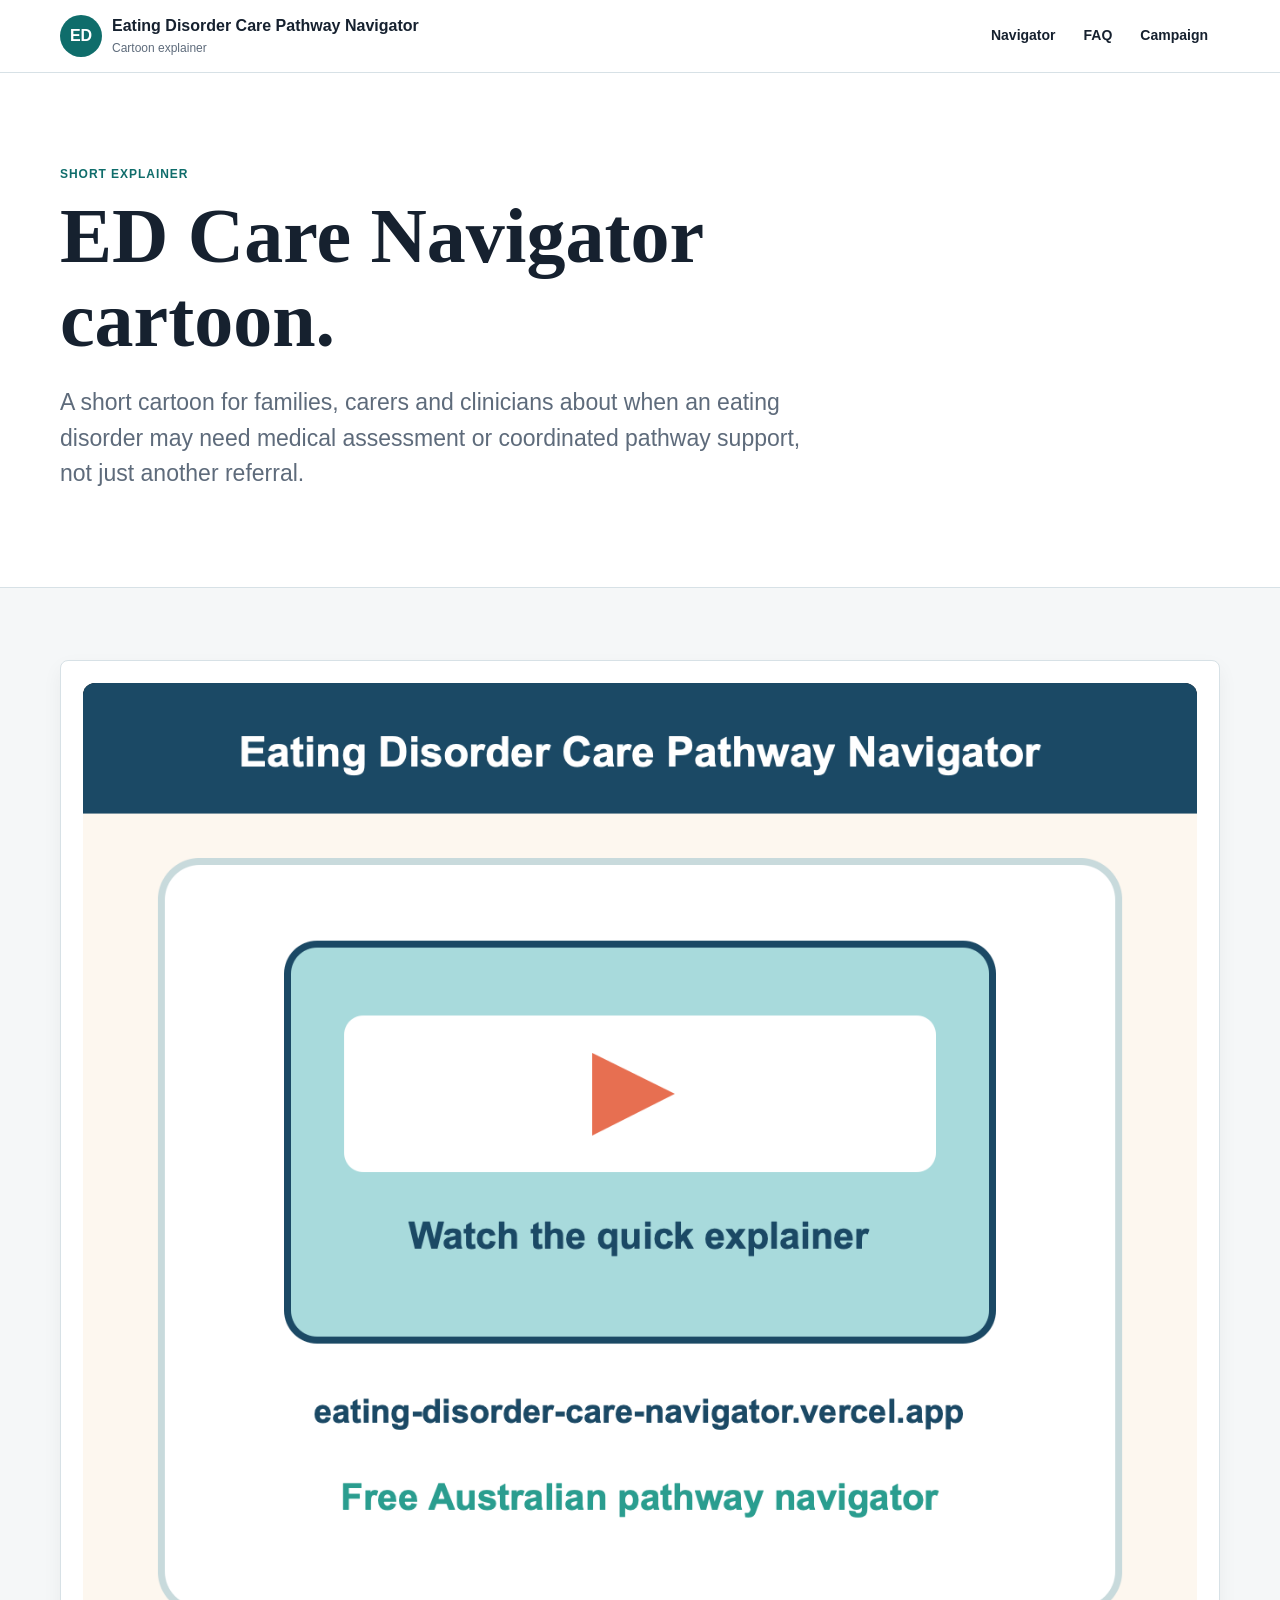
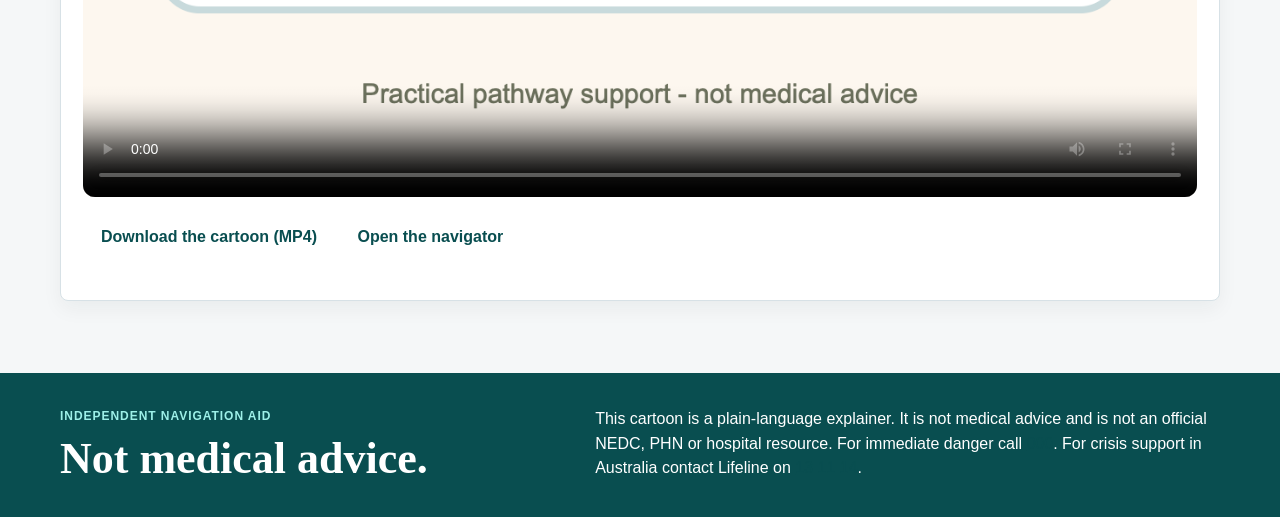
==== cartoon.html @ 129924ca "Add cartoon explainer page" ====
<!doctype html>
<html lang="en-AU">
<head>
  <meta charset="utf-8">
  <meta name="viewport" content="width=device-width, initial-scale=1">
  <title>ED Care Navigator Cartoon | Eating Disorder Care Pathway Navigator</title>
  <meta name="description" content="Short cartoon explaining when eating disorder care may need medical assessment or coordinated pathway support.">
  <link rel="stylesheet" href="styles.css">
  <meta property="og:title" content="ED Care Navigator Cartoon">
  <meta property="og:description" content="Short cartoon explaining when eating disorder care may need medical assessment or coordinated pathway support.">
  <meta property="og:type" content="video.other">
  <meta property="og:image" content="assets/ed-care-navigator-cartoon-thumbnail.png">
  <meta property="og:video" content="assets/ed-care-navigator-cartoon.mp4">
  <meta property="og:video:type" content="video/mp4">
</head>
<body class="campaign-page">
  <a class="skip-link" href="#main">Skip to content</a>
  <header class="site-header">
    <div class="wrap nav-wrap">
      <a class="brand" href="index.html" aria-label="Eating Disorder Care Pathway Navigator home">
        <span class="brand-mark">ED</span>
        <span><strong>Eating Disorder Care Pathway Navigator</strong><small>Cartoon explainer</small></span>
      </a>
      <nav aria-label="Cartoon navigation">
        <a href="index.html">Navigator</a>
        <a href="faq.html">FAQ</a>
        <a href="campaign.html">Campaign</a>
      </nav>
    </div>
  </header>

  <main id="main">
    <section class="section campaign-hero">
      <div class="wrap">
        <p class="eyebrow">Short explainer</p>
        <h1>ED Care Navigator cartoon.</h1>
        <p class="lead">A short cartoon for families, carers and clinicians about when an eating disorder may need medical assessment or coordinated pathway support, not just another referral.</p>
      </div>
    </section>

    <section class="section">
      <div class="wrap">
        <article class="tool">
          <video
            controls
            preload="metadata"
            playsinline
            poster="assets/ed-care-navigator-cartoon-thumbnail.png"
            style="width:100%;height:auto;display:block;border-radius:12px;background:#000;">
            <source src="assets/ed-care-navigator-cartoon.mp4" type="video/mp4">
            Your browser does not support the video tag.
            <a href="assets/ed-care-navigator-cartoon.mp4">Download the cartoon (MP4)</a>.
          </video>
          <p style="margin-top:1rem;">
            <a class="button secondary" href="assets/ed-care-navigator-cartoon.mp4" download>Download the cartoon (MP4)</a>
            <a class="button secondary" href="index.html">Open the navigator</a>
          </p>
        </article>
      </div>
    </section>

    <section class="notice-band">
      <div class="wrap notice-grid">
        <div>
          <p class="eyebrow">Independent navigation aid</p>
          <h2>Not medical advice.</h2>
        </div>
        <div class="notice-list">
          <p>This cartoon is a plain-language explainer. It is not medical advice and is not an official NEDC, PHN or hospital resource. For immediate danger call <a href="tel:000">000</a>. For crisis support in Australia contact Lifeline on <a href="tel:131114">13 11 14</a>.</p>
        </div>
      </div>
    </section>
  </main>
</body>
</html>
---- styles.css ----
:root {
  --ink: #16212f;
  --muted: #5e6b7b;
  --bg: #f5f7f8;
  --panel: #ffffff;
  --line: #d7e1e6;
  --teal: #0f6d6b;
  --teal-dark: #094e50;
  --coral: #b94638;
  --amber: #b7791f;
  --blue: #245c88;
  --soft: #e9f3f1;
  --radius: 8px;
  --shadow: 0 18px 42px rgba(20, 36, 48, 0.12);
}

* { box-sizing: border-box; }

html { scroll-behavior: smooth; }

body {
  margin: 0;
  font-family: -apple-system, BlinkMacSystemFont, "Segoe UI", sans-serif;
  background: var(--bg);
  color: var(--ink);
  line-height: 1.55;
  overflow-x: hidden;
}

a { color: var(--teal-dark); }

.skip-link {
  position: absolute;
  left: 12px;
  top: -48px;
  background: var(--ink);
  color: #fff;
  padding: 10px 12px;
  z-index: 50;
}

.skip-link:focus { top: 12px; }

.wrap {
  width: min(1160px, calc(100% - 32px));
  margin: 0 auto;
}

.site-header {
  position: sticky;
  top: 0;
  z-index: 30;
  background: rgba(255, 255, 255, 0.96);
  border-bottom: 1px solid var(--line);
  backdrop-filter: blur(10px);
}

.nav-wrap {
  min-height: 72px;
  display: flex;
  align-items: center;
  justify-content: space-between;
  gap: 20px;
}

.brand {
  display: inline-flex;
  align-items: center;
  gap: 10px;
  text-decoration: none;
  color: var(--ink);
  min-width: 250px;
}

.brand-mark {
  display: grid;
  place-items: center;
  width: 42px;
  height: 42px;
  border-radius: 50%;
  background: var(--teal);
  color: #fff;
  font-weight: 800;
}

.brand small {
  display: block;
  color: var(--muted);
  font-size: 12px;
}

nav {
  display: flex;
  align-items: center;
  gap: 4px;
  overflow-x: auto;
  white-space: nowrap;
}

nav a {
  text-decoration: none;
  color: var(--ink);
  padding: 10px 12px;
  border-radius: var(--radius);
  font-weight: 650;
  font-size: 14px;
}

nav a:hover { background: var(--soft); }

.hero {
  position: relative;
  min-height: calc(100vh - 72px);
  display: grid;
  align-items: end;
  overflow: hidden;
  color: #fff;
}

.hero-media {
  position: absolute;
  inset: 0;
  background:
    linear-gradient(90deg, rgba(7, 31, 34, 0.94), rgba(7, 31, 34, 0.72), rgba(7, 31, 34, 0.28)),
    url("https://images.unsplash.com/photo-1519494026892-80bbd2d6fd0d?auto=format&fit=crop&w=1800&q=80") center/cover;
}

.hero-grid {
  position: relative;
  display: grid;
  grid-template-columns: minmax(0, 1.2fr) minmax(300px, 0.8fr);
  gap: 24px;
  align-items: end;
  padding: 80px 0 56px;
}

.hero-copy {
  max-width: 760px;
  min-width: 0;
}

.eyebrow {
  margin: 0 0 10px;
  text-transform: uppercase;
  letter-spacing: .08em;
  font-size: 12px;
  font-weight: 850;
  color: var(--teal);
}

.hero .eyebrow { color: #9df0e8; }

h1, h2, h3 { line-height: 1.08; margin: 0; }

h1 {
  font-family: Georgia, "Times New Roman", serif;
  font-size: clamp(42px, 7vw, 78px);
  max-width: 900px;
  overflow-wrap: break-word;
}

h2 {
  font-family: Georgia, "Times New Roman", serif;
  font-size: clamp(28px, 4vw, 44px);
}

h3 { font-size: 20px; }

.lead {
  font-size: clamp(18px, 2.2vw, 23px);
  color: rgba(255, 255, 255, 0.88);
  max-width: 780px;
}

.independence-note {
  max-width: 760px;
  margin: 14px 0 0;
  padding: 12px 14px;
  border: 1px solid rgba(255, 255, 255, 0.34);
  border-radius: var(--radius);
  background: rgba(255, 255, 255, 0.12);
  color: rgba(255, 255, 255, 0.92);
  font-size: 15px;
}

.independence-note strong {
  color: #fff;
}

.risk-note {
  display: grid;
  gap: 12px;
  width: 100%;
  max-width: 720px;
  margin: 4px 0 0;
  padding: 12px 14px;
  background: rgba(255, 255, 255, 0.14);
  border: 1px solid rgba(255, 255, 255, 0.32);
  border-left: 5px solid #ffd166;
  border-radius: var(--radius);
  color: #fff7df;
  font-weight: 750;
}

.risk-note p {
  margin: 0;
}

.risk-note-detail {
  padding-top: 12px;
  border-top: 1px solid rgba(255, 255, 255, 0.44);
}

.risk-note .bmi-button {
  justify-self: start;
}

.entry-points {
  display: grid;
  grid-template-columns: repeat(2, minmax(0, 1fr));
  gap: 12px;
  width: min(760px, 100%);
  margin-top: 20px;
}

.entry-card {
  display: grid;
  gap: 7px;
  min-height: 118px;
  align-content: center;
  padding: 18px;
  border-radius: var(--radius);
  border: 2px solid rgba(255, 255, 255, 0.54);
  background: rgba(255, 255, 255, 0.22);
  color: #fff;
  text-decoration: none;
  box-shadow: 0 12px 28px rgba(0, 0, 0, 0.12);
}

.entry-card:hover,
.entry-card:focus-visible {
  background: rgba(255, 255, 255, 0.24);
  outline: 2px solid #9df0e8;
  outline-offset: 2px;
}

.entry-card span {
  color: rgba(255, 255, 255, 0.82);
  font-size: 14px;
  font-weight: 750;
}

.entry-card strong {
  font-size: 20px;
  line-height: 1.12;
}

.entry-card.personal {
  border-color: #ffd166;
  background: rgba(183, 121, 31, 0.54);
  box-shadow: 0 14px 34px rgba(80, 42, 8, 0.24);
}

.entry-card.clinical {
  border-color: #9df0e8;
  background: rgba(15, 109, 107, 0.42);
}

.entry-card::after {
  content: "Choose";
  justify-self: start;
  margin-top: 4px;
  padding: 5px 9px;
  border-radius: 999px;
  background: rgba(255, 255, 255, 0.18);
  color: rgba(255, 255, 255, 0.9);
  font-size: 12px;
  font-weight: 900;
  text-transform: uppercase;
  letter-spacing: .04em;
}

.hero-actions {
  display: flex;
  flex-wrap: wrap;
  gap: 12px;
  margin-top: 28px;
}

.button, button {
  min-height: 46px;
  display: inline-flex;
  align-items: center;
  justify-content: center;
  border: 0;
  border-radius: var(--radius);
  padding: 12px 18px;
  text-decoration: none;
  font: inherit;
  font-weight: 800;
  cursor: pointer;
}

.button.danger { background: var(--coral); color: #fff; }
.button.secondary { background: #fff; color: var(--teal-dark); }
.button.coordinator-button { background: var(--blue); color: #fff; }

.triage-panel {
  background: rgba(255, 255, 255, 0.96);
  color: var(--ink);
  border-radius: var(--radius);
  box-shadow: var(--shadow);
  padding: 24px;
  border-top: 5px solid var(--coral);
  min-width: 0;
}

.triage-panel h2 { font-size: 30px; }
.triage-panel .small { font-size: 14px; color: var(--muted); }

.notice-band {
  background: var(--teal-dark);
  color: #fff;
  padding: 34px 0;
}

.notice-grid {
  display: grid;
  grid-template-columns: .9fr 1.1fr;
  gap: 24px;
  align-items: start;
}

.notice-band .eyebrow { color: #9df0e8; }
.notice-list { display: grid; gap: 12px; }
.notice-list p { margin: 0; }

.section { padding: 72px 0; }
.section.alt { background: #fff; }

.campaign-page .campaign-hero {
  background: var(--panel);
  border-bottom: 1px solid var(--line);
  padding-top: 92px;
}

.campaign-page .campaign-hero h1 {
  color: var(--ink);
  max-width: 780px;
}

.campaign-page .campaign-hero .lead {
  color: var(--muted);
  max-width: 760px;
}

.summary-strip {
  display: grid;
  grid-template-columns: repeat(4, minmax(0, 1fr));
  gap: 10px;
  margin-top: 28px;
}

.summary-strip span {
  display: block;
  min-height: 54px;
  padding: 14px;
  border: 1px solid var(--line);
  border-radius: var(--radius);
  background: var(--soft);
  color: var(--teal-dark);
  font-weight: 800;
}

.two-column {
  display: grid;
  grid-template-columns: repeat(2, minmax(0, 1fr));
  gap: 18px;
  align-items: start;
}

.cards.three {
  grid-template-columns: repeat(3, minmax(0, 1fr));
}

.timeline-grid {
  display: grid;
  grid-template-columns: repeat(2, minmax(0, 1fr));
  gap: 18px;
}

.copy-block p {
  margin: 12px 0;
}

.faq-list {
  display: grid;
  gap: 18px;
}

.flyer-page {
  background: #e7edf0;
  padding: 22px;
}

.flyer-sheet {
  display: grid;
  grid-template-columns: minmax(0, 1fr) 280px;
  gap: 28px;
  width: min(960px, 100%);
  min-height: calc(100vh - 44px);
  margin: 0 auto;
  padding: 44px;
  background: #fff;
  border: 1px solid var(--line);
  box-shadow: var(--shadow);
}

.flyer-copy h1 {
  color: var(--ink);
  font-size: clamp(34px, 5vw, 56px);
}

.flyer-copy p,
.flyer-copy li {
  font-size: 20px;
}

.flyer-qr {
  align-self: start;
  display: grid;
  justify-items: center;
  gap: 12px;
  padding: 22px;
  border: 1px solid var(--line);
  border-radius: var(--radius);
  background: var(--soft);
  text-align: center;
}

.flyer-qr img {
  width: 220px;
  height: 220px;
  background: #fff;
  padding: 8px;
  border: 1px solid var(--line);
}

.flyer-qr p,
.flyer-qr strong {
  margin: 0;
  overflow-wrap: anywhere;
}

.flyer-qr .small {
  font-size: 13px;
}

blockquote {
  margin: 18px 0 0;
  padding: 16px 18px;
  border-left: 4px solid var(--teal);
  background: var(--soft);
  color: var(--teal-dark);
  font-family: Georgia, "Times New Roman", serif;
  font-size: 22px;
  line-height: 1.25;
}

.section-head {
  max-width: 760px;
  margin-bottom: 28px;
}

.section-head p:not(.eyebrow) { color: var(--muted); font-size: 17px; }

.tabbed-care {
  background: var(--bg);
}

.care-tabs {
  display: grid;
  grid-template-columns: repeat(2, minmax(0, 1fr));
  gap: 14px;
  margin: 0 0 34px;
  padding: 10px;
  background: #e6eeee;
  border: 1px solid var(--line);
  border-radius: calc(var(--radius) + 6px);
}

.tab-button {
  display: grid;
  grid-template-columns: auto minmax(0, 1fr);
  gap: 3px 10px;
  min-height: 132px;
  justify-content: flex-start;
  align-items: start;
  border: 2px solid var(--line);
  background: #eef4f5;
  color: var(--muted);
  text-align: left;
  box-shadow: 0 8px 20px rgba(20, 36, 48, 0.05);
  position: relative;
  opacity: .82;
  padding: 18px 82px 18px 18px;
}

.tab-button > span {
  grid-row: span 2;
  align-self: start;
  padding: 4px 7px;
  border-radius: 999px;
  background: #fff;
  color: var(--teal-dark);
  font-size: 12px;
  font-weight: 900;
  text-transform: uppercase;
  letter-spacing: .04em;
}

.tab-button > strong {
  color: var(--ink);
  font-size: clamp(18px, 3.8vw, 24px);
  line-height: 1.15;
}

.tab-button > small {
  color: var(--muted);
  font-size: 13px;
  line-height: 1.25;
}

.tab-button:hover,
.tab-button:focus-visible {
  border-color: var(--teal);
  background: var(--soft);
  outline: none;
}

.tab-button[aria-selected="true"] {
  border-color: var(--teal);
  background: var(--teal);
  color: #fff;
  box-shadow: var(--shadow);
  opacity: 1;
}

.tab-button[aria-selected="true"] > span {
  background: rgba(255, 255, 255, 0.18);
  color: #fff;
}

.tab-button[aria-selected="true"] > strong,
.tab-button[aria-selected="true"] > small {
  color: #fff;
}

.tab-button[aria-selected="true"]::after {
  content: "Active";
  position: absolute;
  top: 12px;
  right: 12px;
  padding: 4px 8px;
  border-radius: 999px;
  background: rgba(255, 255, 255, 0.18);
  color: #fff;
  font-size: 12px;
  font-weight: 900;
  text-transform: uppercase;
  letter-spacing: .04em;
}

.tab-panel[hidden] {
  display: none;
}

.tab-section {
  padding: 0 0 44px;
}

.tab-section + .tab-section {
  padding-top: 8px;
}

.tab-section:last-child {
  padding-bottom: 0;
}

.tab-section.alt {
  background: transparent;
}

.people-guidance {
  grid-template-columns: minmax(0, 1fr);
}

.selector {
  display: grid;
  gap: 8px;
  max-width: 520px;
  margin-bottom: 18px;
}

.selector label { font-weight: 800; }

select {
  min-height: 48px;
  border-radius: var(--radius);
  border: 1px solid var(--line);
  padding: 0 14px;
  font: inherit;
  background: #fff;
  color: var(--ink);
}

.pathway-card {
  background: var(--panel);
  border: 1px solid var(--line);
  border-left: 5px solid var(--teal);
  border-radius: var(--radius);
  padding: 22px;
  margin-bottom: 24px;
}

.selected-coordinators {
  display: grid;
  gap: 8px;
  margin: 14px 0 16px;
  padding: 14px 16px;
  background: var(--soft);
  border-radius: var(--radius);
}

.selected-coordinators p {
  margin: 0;
  color: var(--teal-dark);
  font-weight: 900;
}

.selected-coordinators ul {
  display: grid;
  gap: 6px;
  margin: 0;
  padding: 0;
  list-style: none;
}

.selected-coordinators li {
  display: flex;
  flex-wrap: wrap;
  gap: 6px;
  align-items: baseline;
}

.selected-coordinators span {
  color: var(--muted);
}

.cards {
  display: grid;
  grid-template-columns: repeat(2, minmax(0, 1fr));
  gap: 16px;
}

.cards.four {
  grid-template-columns: repeat(4, minmax(0, 1fr));
}

.card, .region, .tool {
  background: var(--panel);
  border: 1px solid var(--line);
  border-radius: var(--radius);
  padding: 22px;
  box-shadow: 0 8px 20px rgba(20, 36, 48, 0.05);
}

.professional-steps {
  padding-bottom: 30px;
}

.step-cards .card {
  border-top: 4px solid var(--teal);
}

.step {
  display: grid;
  place-items: center;
  width: 34px;
  height: 34px;
  border-radius: 50%;
  background: var(--soft);
  color: var(--teal-dark);
  font-weight: 900;
  margin-bottom: 16px;
}

.split {
  display: grid;
  grid-template-columns: .82fr 1.18fr;
  gap: 30px;
}

.checklist {
  display: grid;
  gap: 10px;
}

.checklist label {
  display: grid;
  grid-template-columns: 24px 1fr;
  gap: 10px;
  align-items: start;
  background: var(--bg);
  border: 1px solid var(--line);
  border-radius: var(--radius);
  padding: 14px;
}

input[type="checkbox"] {
  width: 18px;
  height: 18px;
  margin-top: 4px;
  accent-color: var(--teal);
}

.tools-grid {
  display: grid;
  grid-template-columns: minmax(0, 1.05fr) minmax(300px, .95fr);
  gap: 18px;
}

.tool.soft { background: var(--soft); }

.copy-button {
  background: var(--teal);
  color: #fff;
  margin: 12px 0;
}

pre {
  margin: 0;
  overflow-x: auto;
  white-space: pre-wrap;
  background: #102a34;
  color: #e8fffb;
  padding: 16px;
  border-radius: var(--radius);
  font-size: 14px;
}

.region-list {
  grid-template-columns: repeat(4, minmax(0, 1fr));
}

.coordinator-list {
  grid-template-columns: repeat(3, minmax(0, 1fr));
}

.contact-meta {
  color: var(--muted);
  font-weight: 700;
  margin: -8px 0 18px;
}

.contact-region {
  margin: 0 0 10px;
  color: var(--teal);
  font-weight: 900;
  text-transform: uppercase;
  font-size: 12px;
  letter-spacing: .06em;
}

.contact-role {
  margin: 8px 0 0;
  color: var(--muted);
  font-weight: 750;
}

.contact-links {
  display: grid;
  gap: 6px;
  margin: 14px 0;
  overflow-wrap: anywhere;
}

.contact-notes,
.contact-source {
  color: var(--muted);
  font-size: 14px;
}

.region a, .source-list a {
  font-weight: 800;
}

.source-list {
  display: grid;
  grid-template-columns: repeat(2, minmax(0, 1fr));
  gap: 12px;
}

.source-list a {
  background: #fff;
  border: 1px solid var(--line);
  border-radius: var(--radius);
  padding: 16px;
  text-decoration: none;
}

.site-footer {
  background: var(--ink);
  color: #fff;
  padding: 32px 0;
}

.site-footer a { color: #9df0e8; }

.footer-grid {
  display: grid;
  grid-template-columns: 1fr 1fr;
  gap: 20px;
}

@media (max-width: 980px) {
  .hero-grid,
  .notice-grid,
  .two-column,
  .split,
  .tools-grid,
  .footer-grid {
    grid-template-columns: 1fr;
  }

  .cards.four,
  .cards.three,
  .timeline-grid,
  .summary-strip,
  .flyer-sheet,
  .region-list,
  .coordinator-list {
    grid-template-columns: repeat(2, minmax(0, 1fr));
  }
}

@media (max-width: 720px) {
  .wrap { width: min(calc(100% - 24px), 1160px); }
  .hero-copy,
  .hero-copy .lead,
  .risk-note,
  .triage-panel {
    max-width: 100%;
  }
  .nav-wrap { align-items: flex-start; flex-direction: column; padding: 12px 0; }
  .brand { min-width: 0; }
  nav {
    width: 100%;
    padding-bottom: 2px;
    flex-wrap: wrap;
    white-space: normal;
  }
  nav a { padding: 8px 10px; }
  .hero { min-height: auto; }
  .hero-grid { padding: 58px 0 28px; }
  h1 { font-size: 38px; }
  .lead { font-size: 17px; }
  .entry-points { grid-template-columns: 1fr; }
  .entry-card {
    min-height: 128px;
    padding: 20px;
    border-color: rgba(255, 255, 255, 0.58);
    background: rgba(255, 255, 255, 0.2);
  }
  .entry-card span { font-size: 15px; }
  .entry-card strong { font-size: 22px; }
  .hero-actions .button { flex: 1 1 100%; }
  .triage-panel { padding: 18px; }
  .section { padding: 48px 0; }
  .care-tabs { grid-template-columns: 1fr; }
  .tab-button {
    min-height: 64px;
    padding: 14px 78px 14px 16px;
  }
  .cards,
  .cards.four,
  .cards.three,
  .timeline-grid,
  .summary-strip,
  .flyer-sheet,
  .region-list,
  .coordinator-list,
  .source-list {
    grid-template-columns: 1fr;
  }

  .flyer-page {
    padding: 0;
  }

  .flyer-sheet {
    min-height: 100vh;
    padding: 24px;
  }
}

@media print {
  .flyer-page {
    background: #fff;
    padding: 0;
  }

  .flyer-sheet {
    width: 100%;
    min-height: auto;
    box-shadow: none;
    border: 0;
  }
}
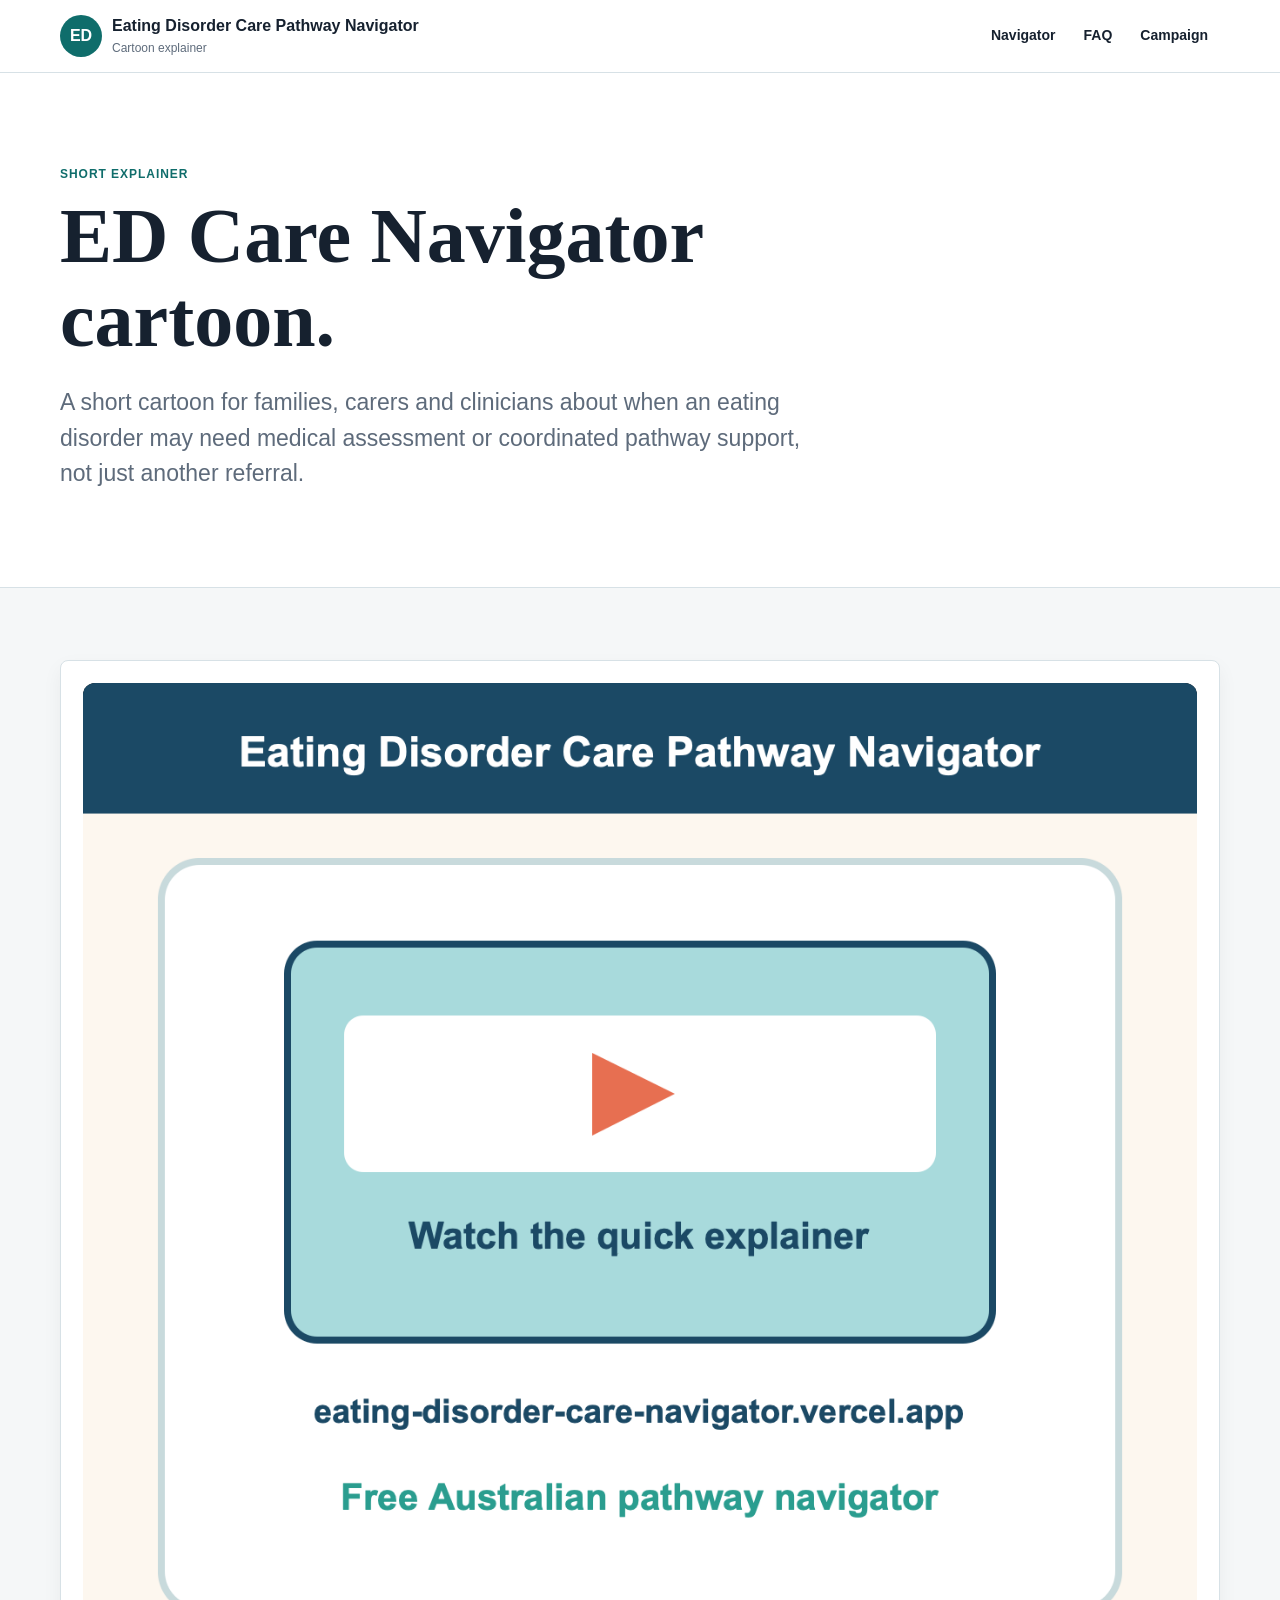
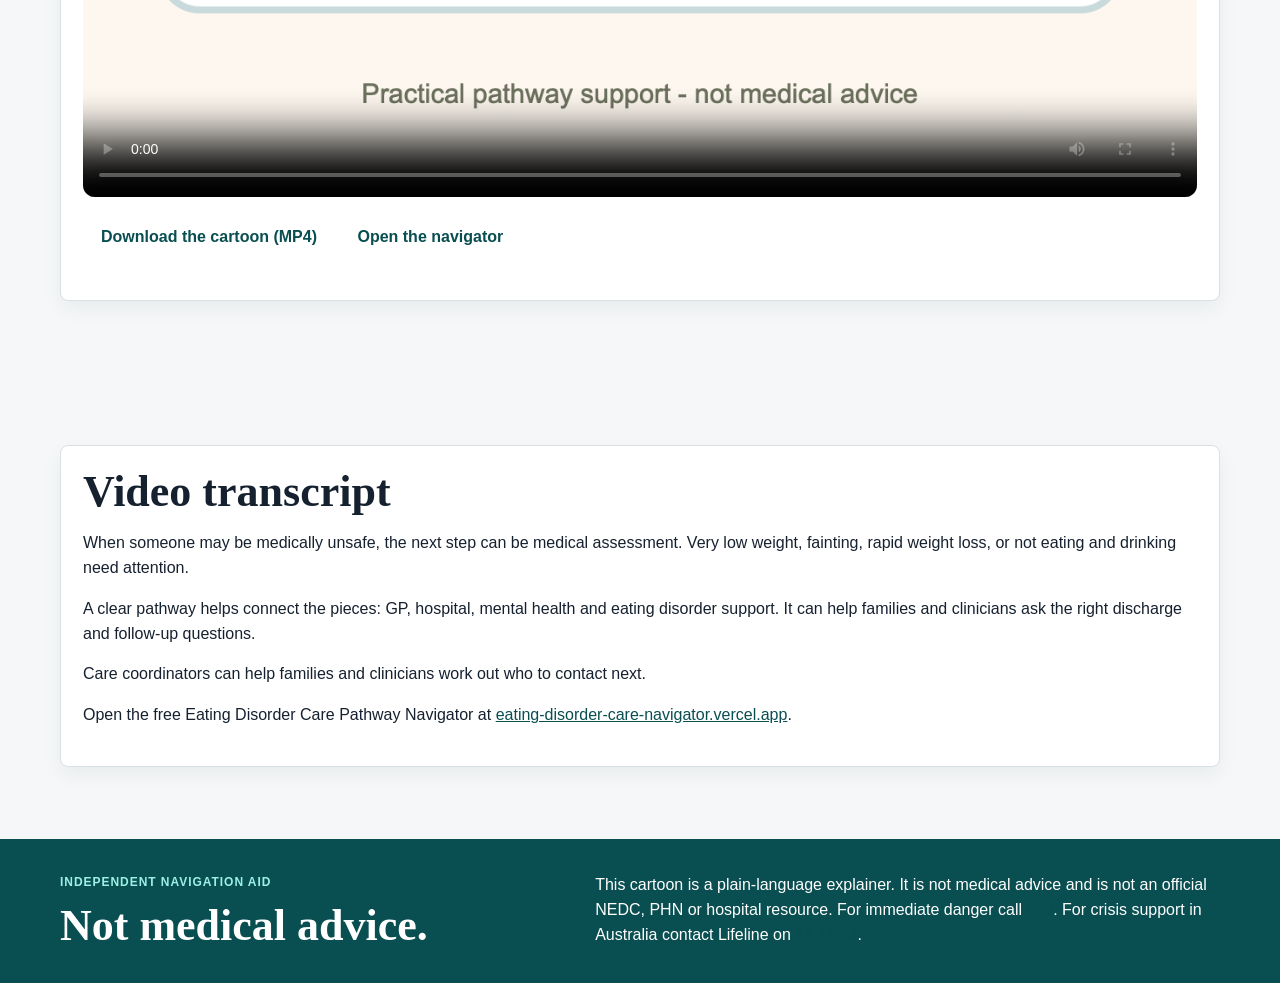
==== commit 3cb6d9b7: "Add cartoon video captions and transcript" ====
--- a/cartoon.html
+++ b/cartoon.html
@@ -46,8 +46,10 @@
             preload="metadata"
             playsinline
             poster="assets/ed-care-navigator-cartoon-thumbnail.png"
+            aria-label="Cartoon explainer video for the Eating Disorder Care Pathway Navigator"
             style="width:100%;height:auto;display:block;border-radius:12px;background:#000;">
             <source src="assets/ed-care-navigator-cartoon.mp4" type="video/mp4">
+            <track src="assets/ed-care-navigator-cartoon-captions.vtt" kind="captions" srclang="en-AU" label="English captions" default>
             Your browser does not support the video tag.
             <a href="assets/ed-care-navigator-cartoon.mp4">Download the cartoon (MP4)</a>.
           </video>
@@ -55,6 +57,18 @@
             <a class="button secondary" href="assets/ed-care-navigator-cartoon.mp4" download>Download the cartoon (MP4)</a>
             <a class="button secondary" href="index.html">Open the navigator</a>
           </p>
+        </article>
+      </div>
+    </section>
+
+    <section class="section" aria-labelledby="transcript-heading">
+      <div class="wrap">
+        <article class="tool">
+          <h2 id="transcript-heading">Video transcript</h2>
+          <p>When someone may be medically unsafe, the next step can be medical assessment. Very low weight, fainting, rapid weight loss, or not eating and drinking need attention.</p>
+          <p>A clear pathway helps connect the pieces: GP, hospital, mental health and eating disorder support. It can help families and clinicians ask the right discharge and follow-up questions.</p>
+          <p>Care coordinators can help families and clinicians work out who to contact next.</p>
+          <p>Open the free Eating Disorder Care Pathway Navigator at <a href="https://eating-disorder-care-navigator.vercel.app/">eating-disorder-care-navigator.vercel.app</a>.</p>
         </article>
       </div>
     </section>
